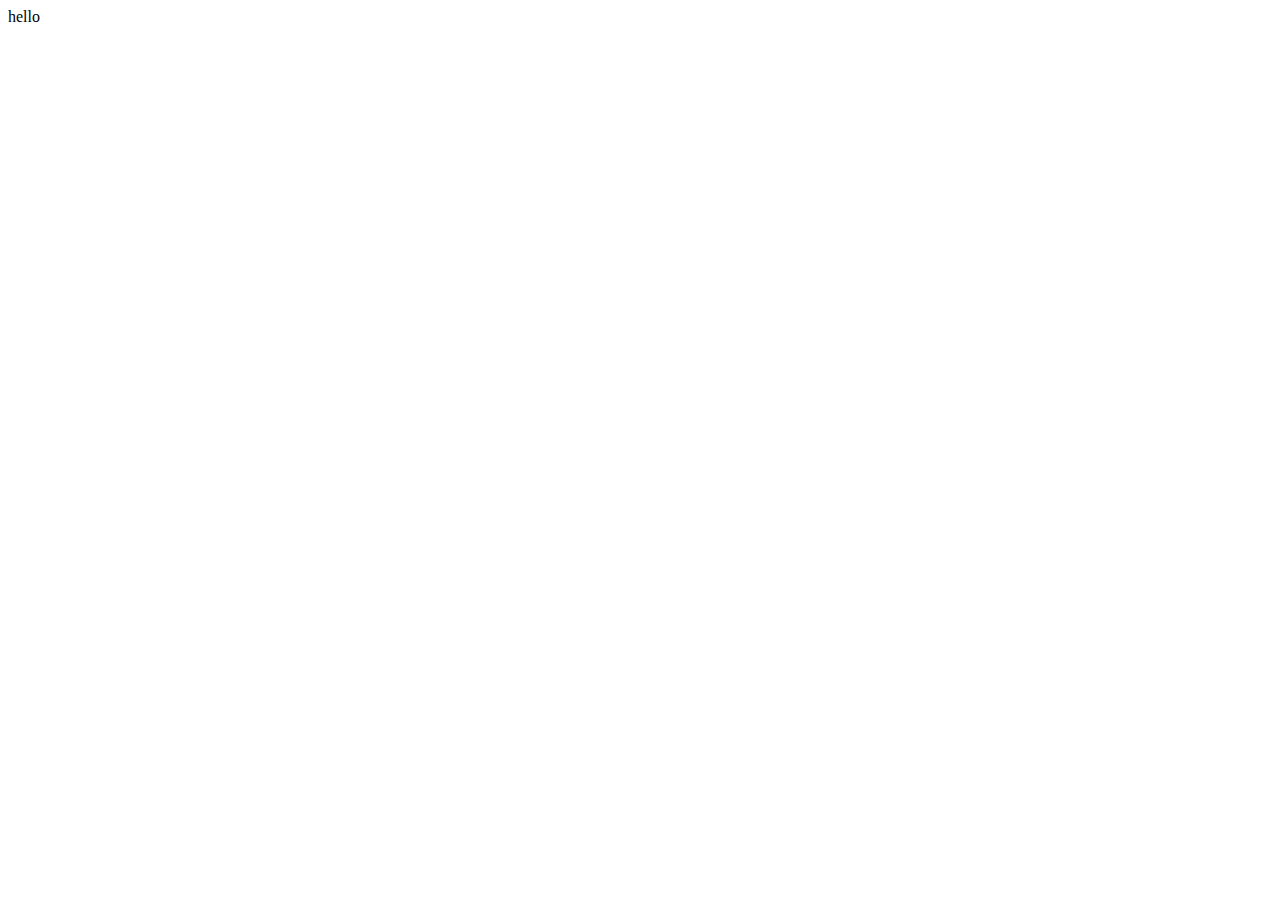
==== index.html @ 424f1051 "started project and wrote initial code for single round of rock paper scissors" ====
<!DOCTYPE html>
<html lang="en">
<head>
    <meta charset="UTF-8">
    <meta http-equiv="X-UA-Compatible" content="IE=edge">
    <meta name="viewport" content="width=device-width, initial-scale=1.0">
    <link href="./css/styles.css" rel="stylesheet">
    <title>Rock Paper Scissors</title>
</head>
<body>
    hello
    <script src="./script.js"></script>
</body>
</html>
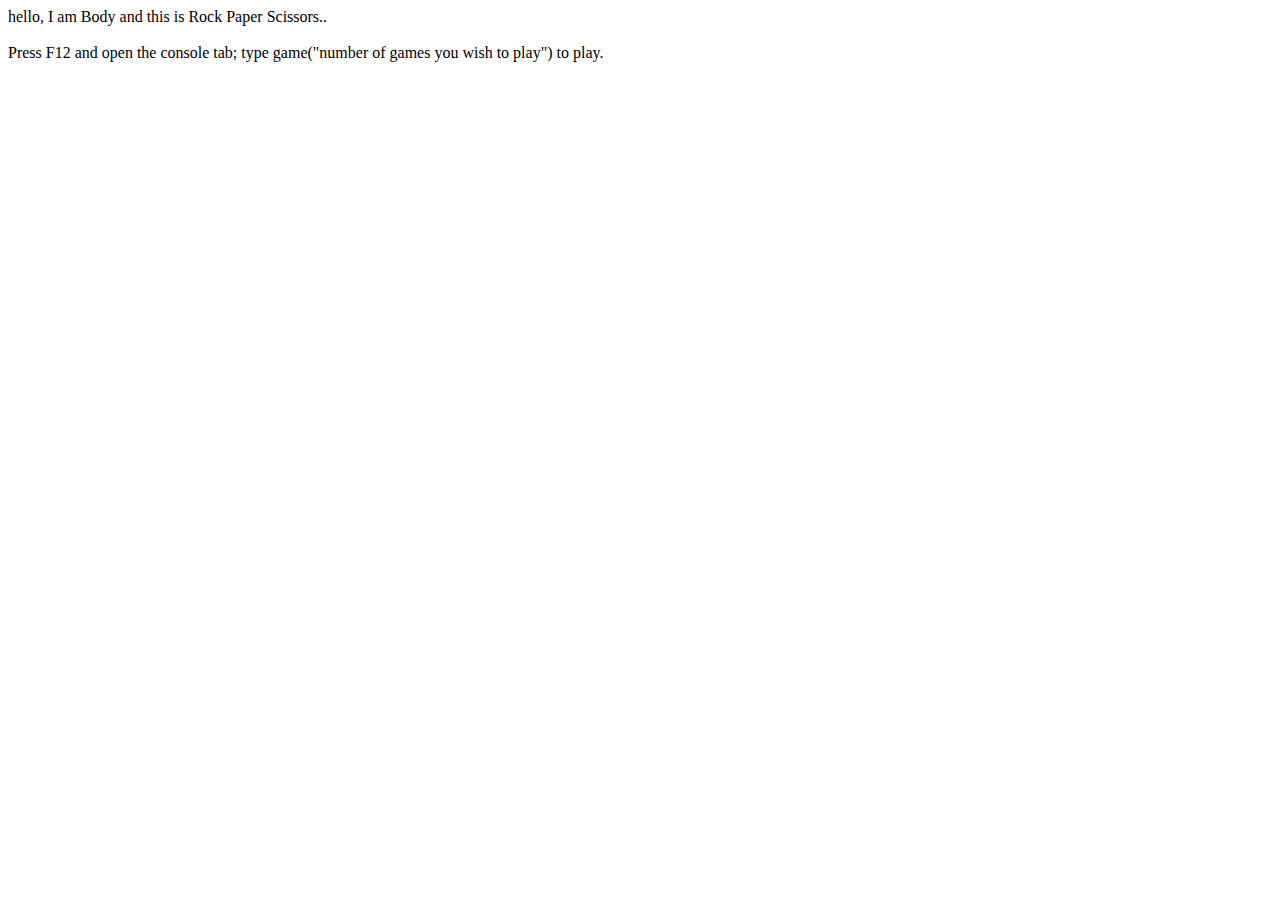
==== commit 56e48c51: "fixed win checking and results display. added more flavour text" ====
--- a/index.html
+++ b/index.html
@@ -8,7 +8,8 @@
     <title>Rock Paper Scissors</title>
 </head>
 <body>
-    hello
+    hello, I am Body and this is Rock Paper Scissors..<br><br>
+    Press F12 and open the console tab; type game("number of games you wish to play") to play.
     <script src="./script.js"></script>
 </body>
 </html>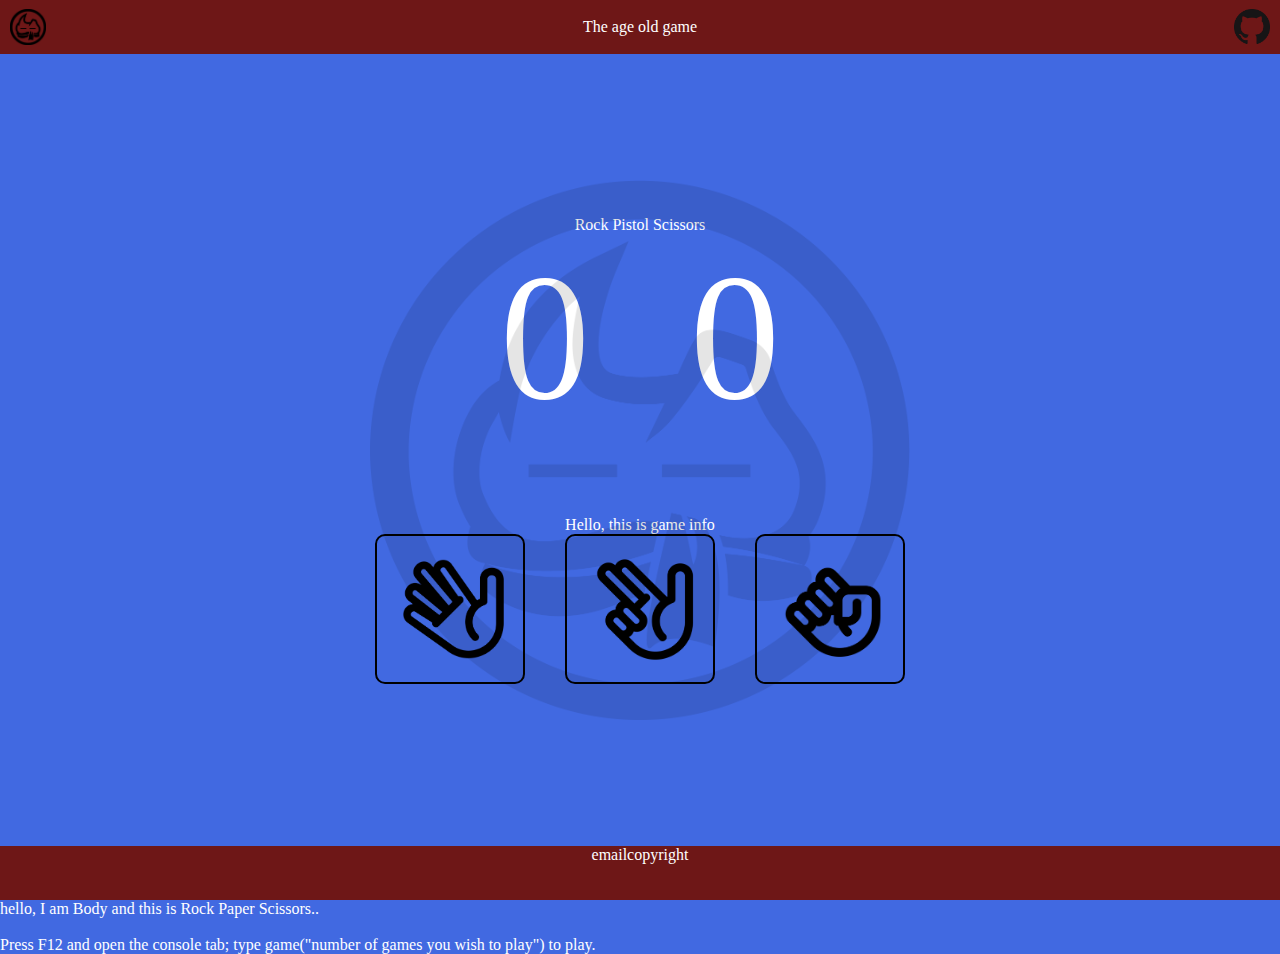
==== commit 1590d7ce: "finished skeleton and eary design" ====
--- a/index.html
+++ b/index.html
@@ -5,9 +5,34 @@
     <meta http-equiv="X-UA-Compatible" content="IE=edge">
     <meta name="viewport" content="width=device-width, initial-scale=1.0">
     <link href="./css/styles.css" rel="stylesheet">
-    <title>Rock Paper Scissors</title>
+    <title>Rock Pistol Scissors</title>
 </head>
 <body>
+    <img class="background-img" src="./img/Chorn Logo1200.png" alt="Chorn">
+    <header class="header flex">
+        <div class="icon flex"><img src="./img/Chorn Logo1200.png" alt="Chorn logo"></div>
+        <div class="text">The age old game</div>
+        <div class="icon flex"><a href="https://github.com/Bokhylle"><img src="./img/GitHub-Mark-64px.png" alt="github logo"></a></div>
+    </header>
+    <div class="flex main-container">
+        <div class="title-text">Rock Pistol Scissors</div>
+        <div class="flex game-container">
+            <div class="flex score-container">
+                <div class="score">0</div>
+                <div class="score">0</div>
+            </div>
+            <div class="game-info">Hello, this is game info</div>
+            <div class="button-container flex">
+                <div class="button paper flex"><img src="./img/noun_Hand_paper.png" alt="paper hand by Jake Dunham"></div>
+                <div class="button scissors flex"><img src="./img/noun_Hand_pistol.png" alt="pistol hand by Jake Dunham"></div>
+                <div class="button rock flex"><img src="./img/noun_Hand_edit rock.png" alt="Rock hand by Jake Dunham feat. Sindre Frisvold"></div>
+            </div>
+        </div>
+    </div>
+    <footer class="footer flex">
+        <div>email</div>
+        <div>copyright</div>
+    </footer>
     hello, I am Body and this is Rock Paper Scissors..<br><br>
     Press F12 and open the console tab; type game("number of games you wish to play") to play.
     <script src="./script.js"></script>
--- a/css/styles.css
+++ b/css/styles.css
@@ -0,0 +1,90 @@
+:root {
+    --header-footer: rgb(110, 23, 23);
+}
+* {
+    box-sizing: border-box;
+}
+.button.paper, .button.scissors, .button.rock {
+    height: 150px;
+    width: 150px;
+    border-color: black;
+    border-style: solid;
+    border-width: 2px;
+    border-radius: 10px;
+    padding: 20px;
+    margin: 0 20px 0 20px;
+}
+html {
+    color: white;
+}
+body {
+    background-color: royalblue;
+    margin: 0;
+    height: 100vh;
+}
+header img {
+    height: 4vh;
+    }
+.flex {
+    display: flex;
+}
+.background-img {
+    position: absolute;
+    max-width: 90vw;
+    max-height: 60vh;
+    top: 20vh;
+    opacity: 10%;
+    margin: auto;
+    left: 0;
+    right: 0;
+}
+.main-container, .game-container{
+    flex-direction: column;
+    align-items: center;
+}
+.main-container {
+    height: 100vh;
+    justify-content: center;
+}
+.game-container {
+    height:50vh;
+    justify-content: space-evenly;
+}
+.score-container {
+    height: 300px;
+    width: 400px;
+    justify-content: space-evenly;
+    gap: 40px;
+}
+.button-container {
+    justify-content: space-between;
+}
+.score {
+    height: auto;
+    width: auto;
+    justify-content: center;
+    align-items: center;
+    font-size: 180px;
+}
+.header, .footer {
+    position: absolute;
+    height: 6vh;
+    flex: 0;
+    width: 100%;
+    background-color: var(--header-footer);
+}
+.header {
+    top: 0;
+    justify-content: space-between;
+    align-items: center;
+    padding: 0 10px 0 10px;
+
+}
+.header .icon {
+    height: 4vh;
+
+}
+.footer {
+    bottom: 0;
+    justify-content: center;
+}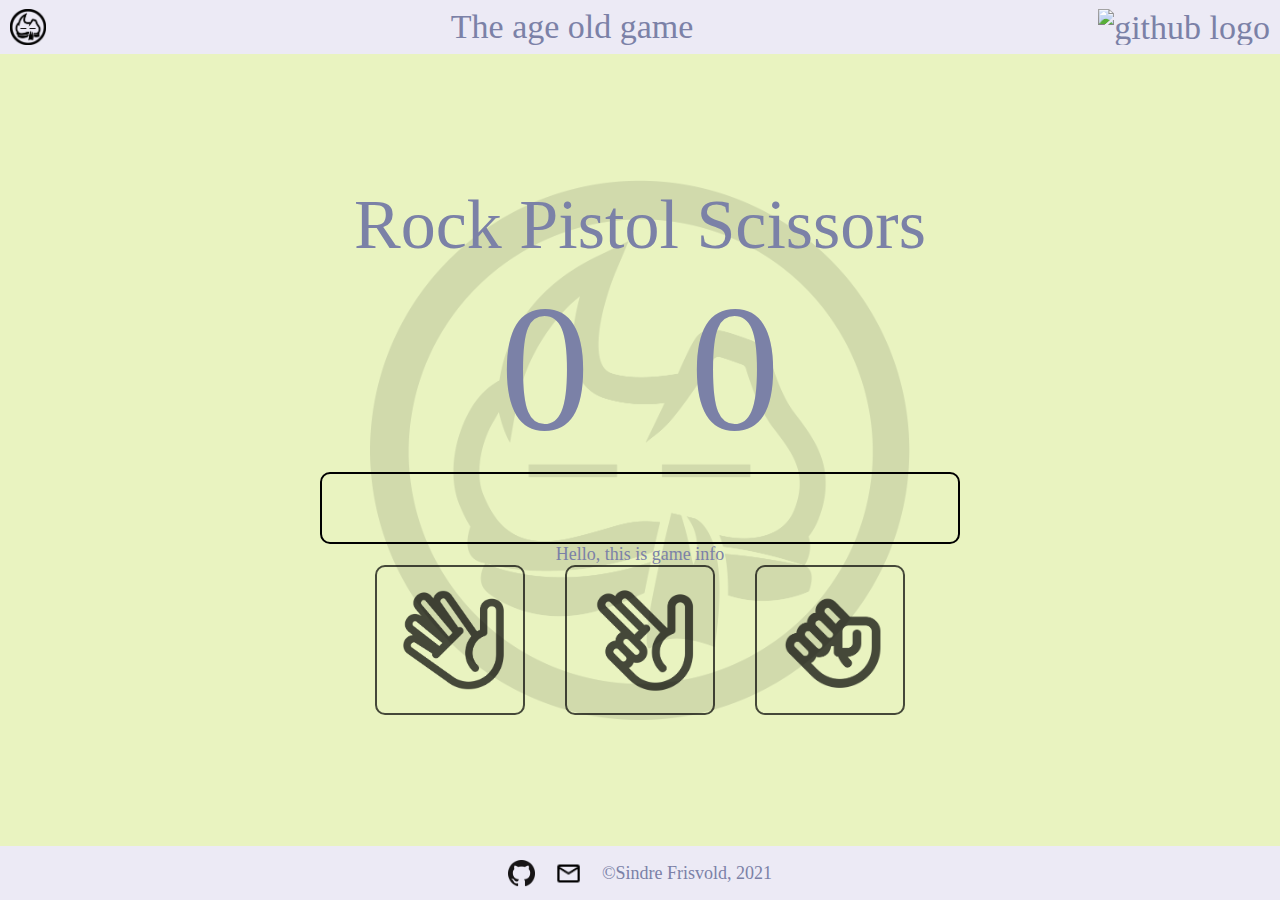
==== commit 358c7c4f: "added animation container" ====
--- a/index.html
+++ b/index.html
@@ -12,7 +12,7 @@
     <header class="header flex">
         <div class="icon flex"><img src="./img/Chorn Logo1200.png" alt="Chorn logo"></div>
         <div class="text">The age old game</div>
-        <div class="icon flex"><a href="https://github.com/Bokhylle"><img src="./img/GitHub-Mark-64px.png" alt="github logo"></a></div>
+        <div class="icon flex"><img src="./img/help_outline_black_24dp.svg" alt="github logo"></div>
     </header>
     <div class="flex main-container">
         <div class="title-text">Rock Pistol Scissors</div>
@@ -21,6 +21,7 @@
                 <div class="score">0</div>
                 <div class="score">0</div>
             </div>
+            <div class="animation-container"></div>
             <div class="game-info">Hello, this is game info</div>
             <div class="button-container flex">
                 <div class="button paper flex"><img src="./img/noun_Hand_paper.png" alt="paper hand by Jake Dunham"></div>
@@ -30,11 +31,10 @@
         </div>
     </div>
     <footer class="footer flex">
-        <div>email</div>
-        <div>copyright</div>
+        <div class="icon flex"><a href="https://github.com/Bokhylle"><img src="./img/GitHub-Mark-64px.png" alt="github logo"></a></div>
+        <div><a href="mailto:sinfr91@gmail.com"><img src="./img/outline_mail_outline_black_24dp.png" alt="email icon"></a></div>
+        <div>©Sindre Frisvold, 2021</div>
     </footer>
-    hello, I am Body and this is Rock Paper Scissors..<br><br>
-    Press F12 and open the console tab; type game("number of games you wish to play") to play.
     <script src="./script.js"></script>
 </body>
 </html>--- a/css/styles.css
+++ b/css/styles.css
@@ -1,8 +1,13 @@
 :root {
-    --header-footer: rgb(110, 23, 23);
+    --header-footer: #eceaf5;
+}
+@font-face {
+    font-family: permanent-marker;
+    src: url(/font/PermanentMarker-Regular.ttf);
 }
 * {
     box-sizing: border-box;
+    font-family: permanent-marker;
 }
 .button.paper, .button.scissors, .button.rock {
     height: 150px;
@@ -15,10 +20,11 @@
     margin: 0 20px 0 20px;
 }
 html {
-    color: white;
+    color: #7b81a7;
 }
 body {
-    background-color: royalblue;
+    background-color: #e9f3c0;
+    ;
     margin: 0;
     height: 100vh;
 }
@@ -37,6 +43,7 @@
     margin: auto;
     left: 0;
     right: 0;
+    z-index: -1;
 }
 .main-container, .game-container{
     flex-direction: column;
@@ -45,10 +52,12 @@
 .main-container {
     height: 100vh;
     justify-content: center;
+    font-size: 70px;
 }
 .game-container {
     height:50vh;
     justify-content: space-evenly;
+    font-size: 18px;
 }
 .score-container {
     height: 300px;
@@ -56,8 +65,17 @@
     justify-content: space-evenly;
     gap: 40px;
 }
+.animation-container {
+    height: 200px;
+    width: 50vw;
+    border-color: black;
+    border-style: solid;
+    border-width: 2px;
+    border-radius: 10px;
+}
 .button-container {
     justify-content: space-between;
+    opacity: 70%;
 }
 .score {
     height: auto;
@@ -78,7 +96,7 @@
     justify-content: space-between;
     align-items: center;
     padding: 0 10px 0 10px;
-
+    font-size: 34px;
 }
 .header .icon {
     height: 4vh;
@@ -87,4 +105,18 @@
 .footer {
     bottom: 0;
     justify-content: center;
+    align-items: center;
+    gap: 20px;
+}
+footer * {
+    margin: auto 0 auto 0;
+    top: 0;
+    bottom: 0;
+
+    display: flex;
+    font-size: 18px;
+    text-align: center;
+}
+footer img {
+    height: 3vh;
 }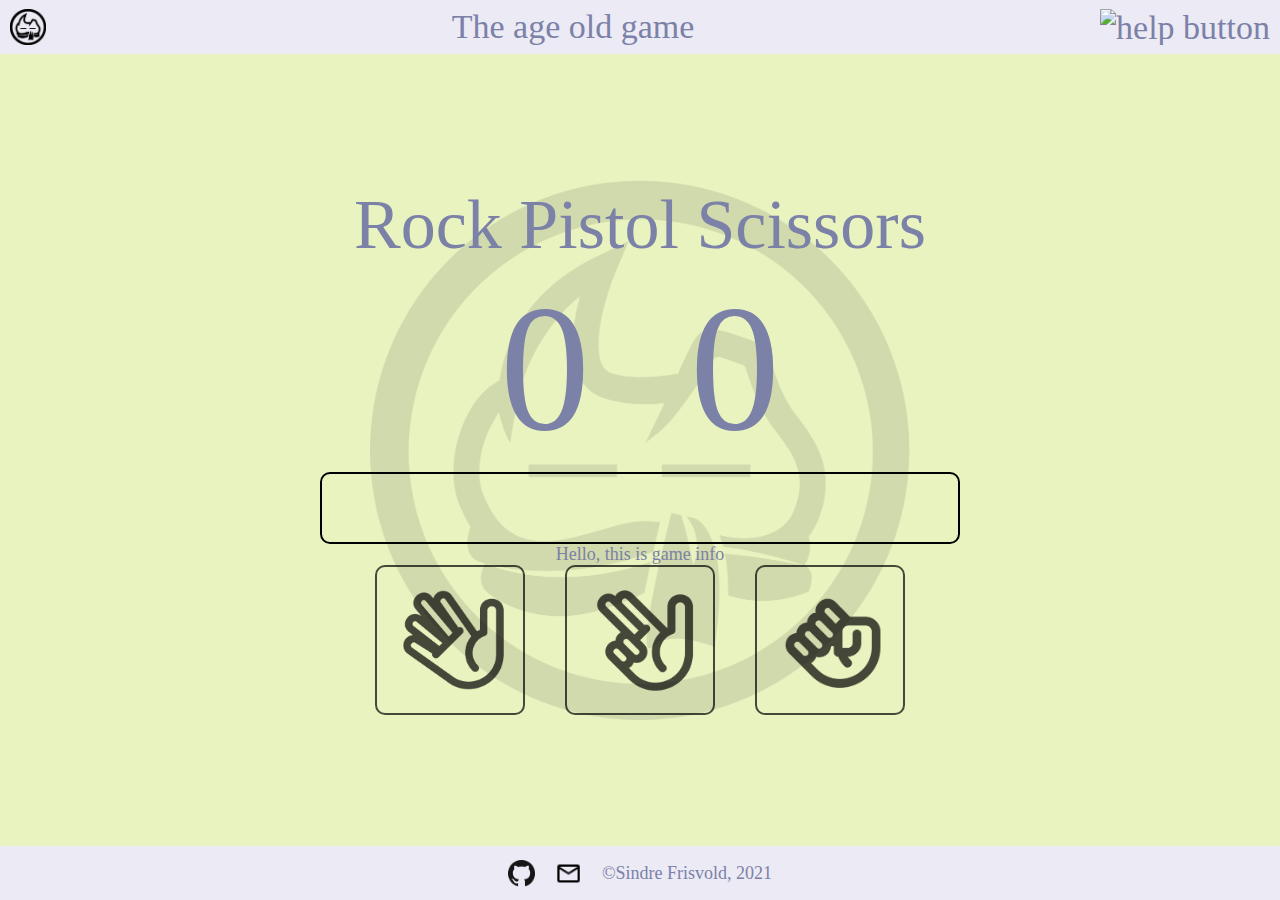
==== commit be05ed8e: "added query selectors and create elements" ====
--- a/index.html
+++ b/index.html
@@ -12,14 +12,14 @@
     <header class="header flex">
         <div class="icon flex"><img src="./img/Chorn Logo1200.png" alt="Chorn logo"></div>
         <div class="text">The age old game</div>
-        <div class="icon flex"><img src="./img/help_outline_black_24dp.svg" alt="github logo"></div>
+        <div class="icon help flex"><img src="./img/help_outline_black_24dp.svg" alt="help button"></div>
     </header>
     <div class="flex main-container">
         <div class="title-text">Rock Pistol Scissors</div>
         <div class="flex game-container">
             <div class="flex score-container">
-                <div class="score">0</div>
-                <div class="score">0</div>
+                <div class="score player">0</div>
+                <div class="score computer">0</div>
             </div>
             <div class="animation-container"></div>
             <div class="game-info">Hello, this is game info</div>
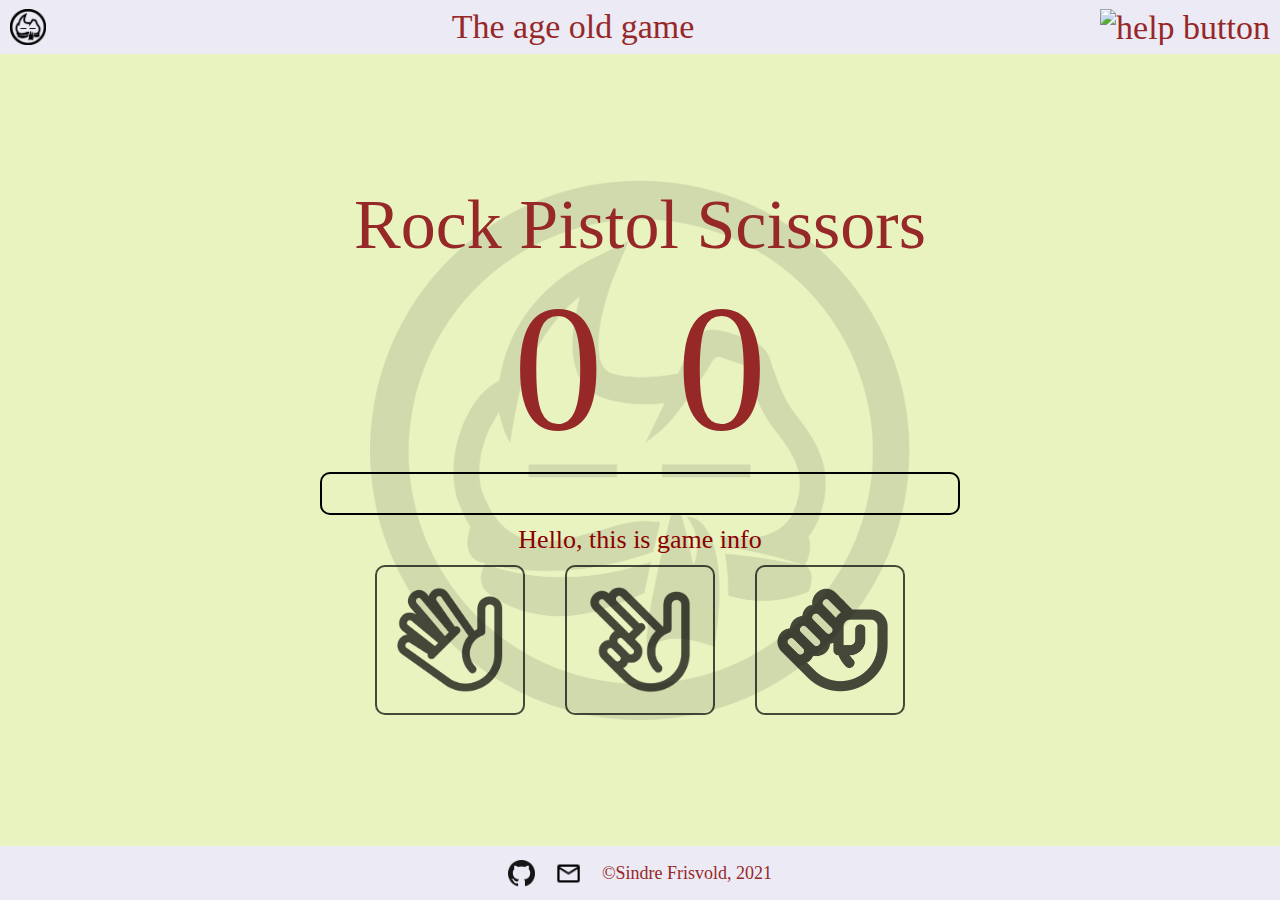
==== commit 216f82cf: "added basic functionality to buttons" ====
--- a/index.html
+++ b/index.html
@@ -18,15 +18,15 @@
         <div class="title-text">Rock Pistol Scissors</div>
         <div class="flex game-container">
             <div class="flex score-container">
-                <div class="score player">0</div>
-                <div class="score computer">0</div>
+                <div class="score player"></div>
+                <div class="score computer"></div>
             </div>
             <div class="animation-container"></div>
             <div class="game-info">Hello, this is game info</div>
             <div class="button-container flex">
-                <div class="button paper flex"><img src="./img/noun_Hand_paper.png" alt="paper hand by Jake Dunham"></div>
-                <div class="button scissors flex"><img src="./img/noun_Hand_pistol.png" alt="pistol hand by Jake Dunham"></div>
-                <div class="button rock flex"><img src="./img/noun_Hand_edit rock.png" alt="Rock hand by Jake Dunham feat. Sindre Frisvold"></div>
+                <div id="paper" class="button paper flex"><img src="./img/noun_Hand_paper.png" alt="paper hand by Jake Dunham"></div>
+                <div id="scissors" class="button scissors flex"><img src="./img/noun_Hand_pistol.png" alt="pistol hand by Jake Dunham"></div>
+                <div id="rock" class="button rock flex"><img src="./img/noun_Hand_edit rock.png" alt="Rock hand by Jake Dunham feat. Sindre Frisvold"></div>
             </div>
         </div>
     </div>
--- a/css/styles.css
+++ b/css/styles.css
@@ -9,18 +9,9 @@
     box-sizing: border-box;
     font-family: permanent-marker;
 }
-.button.paper, .button.scissors, .button.rock {
-    height: 150px;
-    width: 150px;
-    border-color: black;
-    border-style: solid;
-    border-width: 2px;
-    border-radius: 10px;
-    padding: 20px;
-    margin: 0 20px 0 20px;
-}
+
 html {
-    color: #7b81a7;
+    color: rgb(150, 40, 40);
 }
 body {
     background-color: #e9f3c0;
@@ -53,6 +44,7 @@
     height: 100vh;
     justify-content: center;
     font-size: 70px;
+    text-align: center;
 }
 .game-container {
     height:50vh;
@@ -60,10 +52,10 @@
     font-size: 18px;
 }
 .score-container {
-    height: 300px;
+    height: auto;
     width: 400px;
     justify-content: space-evenly;
-    gap: 40px;
+    gap: 0 40px 0 40px;
 }
 .animation-container {
     height: 200px;
@@ -73,9 +65,28 @@
     border-width: 2px;
     border-radius: 10px;
 }
+.game-info {
+    padding: 10px;
+    font-size: 26px;
+    color: darkred;
+}
 .button-container {
     justify-content: space-between;
     opacity: 70%;
+}
+.button.paper, .button.scissors, .button.rock {
+    height: 150px;
+    width: 150px;
+    border-color: black;
+    border-style: solid;
+    border-width: 2px;
+    border-radius: 10px;
+    padding: 20px;
+    margin: 0 20px 0 20px;
+    transition: 0.07s;
+}
+.clicked {
+    transform: scale(0.9);
 }
 .score {
     height: auto;
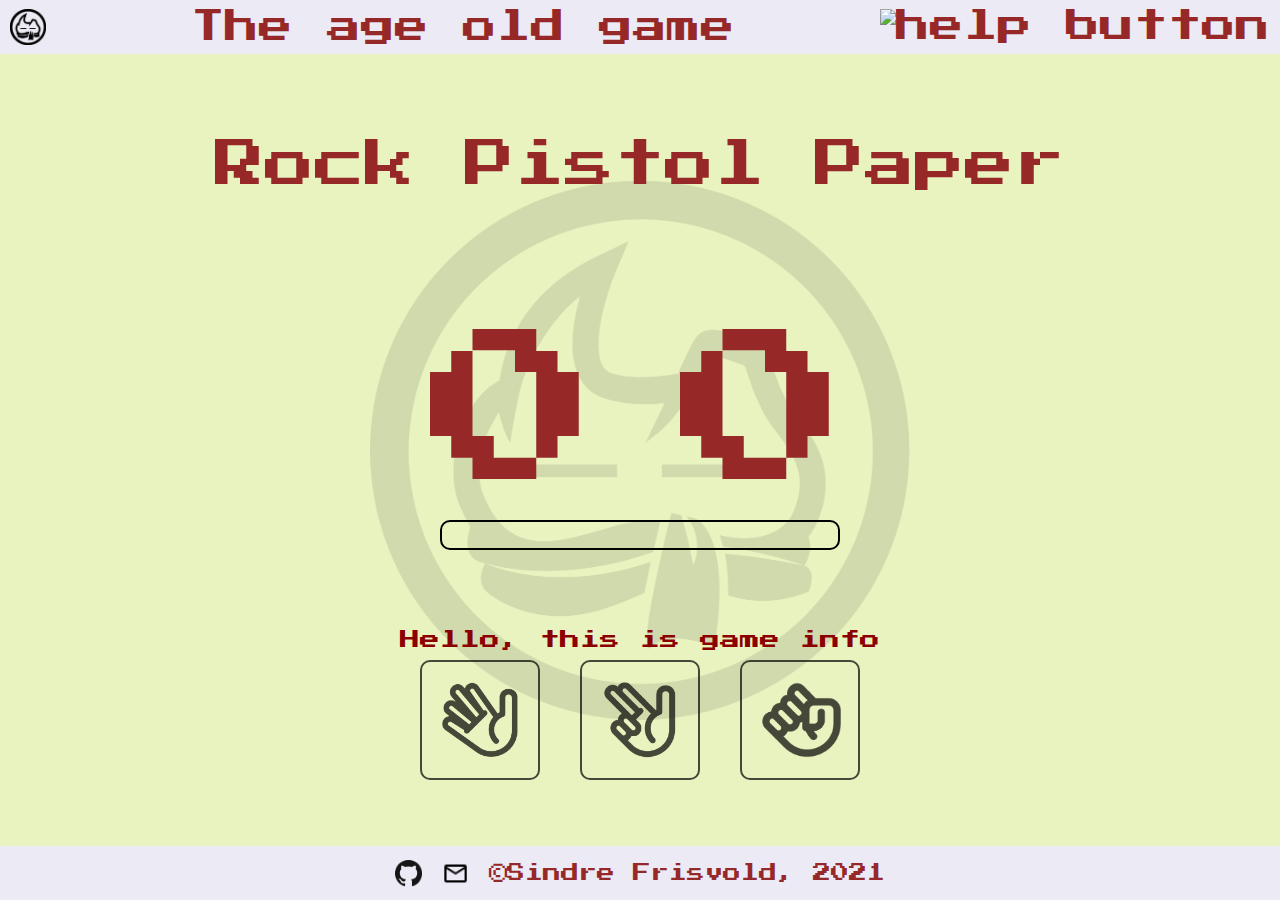
==== commit a374a5e0: "added basic animations" ====
--- a/index.html
+++ b/index.html
@@ -5,7 +5,7 @@
     <meta http-equiv="X-UA-Compatible" content="IE=edge">
     <meta name="viewport" content="width=device-width, initial-scale=1.0">
     <link href="./css/styles.css" rel="stylesheet">
-    <title>Rock Pistol Scissors</title>
+    <title>Rock Pistol Paper</title>
 </head>
 <body>
     <img class="background-img" src="./img/Chorn Logo1200.png" alt="Chorn">
@@ -15,7 +15,7 @@
         <div class="icon help flex"><img src="./img/help_outline_black_24dp.svg" alt="help button"></div>
     </header>
     <div class="flex main-container">
-        <div class="title-text">Rock Pistol Scissors</div>
+        <div class="title-text">Rock Pistol Paper</div>
         <div class="flex game-container">
             <div class="flex score-container">
                 <div class="score player"></div>
@@ -24,9 +24,9 @@
             <div class="animation-container"></div>
             <div class="game-info">Hello, this is game info</div>
             <div class="button-container flex">
-                <div id="paper" class="button paper flex"><img src="./img/noun_Hand_paper.png" alt="paper hand by Jake Dunham"></div>
-                <div id="scissors" class="button scissors flex"><img src="./img/noun_Hand_pistol.png" alt="pistol hand by Jake Dunham"></div>
-                <div id="rock" class="button rock flex"><img src="./img/noun_Hand_edit rock.png" alt="Rock hand by Jake Dunham feat. Sindre Frisvold"></div>
+                <div id="paper" class="button buttonz paper flex"><img src="./img/noun_Hand_paper.png" alt="paper hand by Jake Dunham"></div>
+                <div id="scissors" class="button buttonz scissors flex"><img src="./img/noun_Hand_pistol.png" alt="pistol hand by Jake Dunham"></div>
+                <div id="rock" class="button buttonz rock flex"><img src="./img/noun_Hand_edit rock.png" alt="Rock hand by Jake Dunham feat. Sindre Frisvold"></div>
             </div>
         </div>
     </div>
--- a/css/styles.css
+++ b/css/styles.css
@@ -1,22 +1,42 @@
 :root {
     --header-footer: #eceaf5;
+    --backgroundcolor: #e9f3c0;
 }
 @font-face {
     font-family: permanent-marker;
-    src: url(/font/PermanentMarker-Regular.ttf);
+    src: url(../font/PermanentMarker-Regular.ttf);
+}
+@font-face {
+    font-family: press-start;
+    src: url(../font/PressStart2P-Regular.ttf);
+}
+@keyframes battle {
+    0%  {margin-bottom: 0;}
+    40% {margin-bottom: 30px;}
+    100% {margin-bottom: 0px;
+        animation-timing-function: ease-in;}
 }
 * {
     box-sizing: border-box;
-    font-family: permanent-marker;
-}
-
+    font-family: press-start;
+}
+.animation-hand {
+    animation-name: battle;
+    animation-timing-function: ease-in-out;
+    animation-duration: 1s;
+    animation-iteration-count: 3;
+    animation-delay: 0.7s;
+    
+}
 html {
     color: rgb(150, 40, 40);
-}
+overflow: hidden;
+}
+
 body {
-    background-color: #e9f3c0;
+    background-color: var(--backgroundcolor)
     ;
-    margin: 0;
+    margin: 0 0 0 0;
     height: 100vh;
 }
 header img {
@@ -42,8 +62,8 @@
 }
 .main-container {
     height: 100vh;
-    justify-content: center;
-    font-size: 70px;
+    justify-content: space-evenly;
+    font-size: 50px;
     text-align: center;
 }
 .game-container {
@@ -51,23 +71,44 @@
     justify-content: space-evenly;
     font-size: 18px;
 }
+.title-text {
+    padding: 20px;
+}
 .score-container {
     height: auto;
-    width: 400px;
+    width: 500px;
     justify-content: space-evenly;
-    gap: 0 40px 0 40px;
+    gap: 40px;
+    margin: 0 0 50px 0;
 }
 .animation-container {
     height: 200px;
-    width: 50vw;
+    display: flex;
+    align-items: flex-end;
+    position: relative;
+    bottom: 70px;
+    margin-top: 40px;
+    max-width: 550px;
+    min-width: 400px;
     border-color: black;
     border-style: solid;
     border-width: 2px;
     border-radius: 10px;
+    justify-content: space-between;
+}
+.animation-container img {
+    max-height: 80%;
+    max-width: 80%;
+}
+.playerhand {
+    transform: scaleX(-1) rotate(-45deg);
+}
+.computerhand {
+    transform: rotate(-45deg);
 }
 .game-info {
     padding: 10px;
-    font-size: 26px;
+    font-size: 20px;
     color: darkred;
 }
 .button-container {
@@ -75,8 +116,8 @@
     opacity: 70%;
 }
 .button.paper, .button.scissors, .button.rock {
-    height: 150px;
-    width: 150px;
+    height: 120px;
+    width: 120px;
     border-color: black;
     border-style: solid;
     border-width: 2px;
@@ -85,6 +126,9 @@
     margin: 0 20px 0 20px;
     transition: 0.07s;
 }
+.button {
+    transition: 0.07s;
+}
 .clicked {
     transform: scale(0.9);
 }
@@ -93,7 +137,68 @@
     width: auto;
     justify-content: center;
     align-items: center;
-    font-size: 180px;
+    font-size: 170px;
+}
+.background-shadow {
+    display: flex;
+    justify-content: center;
+    align-items: center;
+    top: 0;
+    position: absolute;
+    height: 100%;
+    width: 100%;
+    z-index: 2;
+    background-color: black;
+    opacity: 60%;
+}
+.info-box {
+    position: absolute;
+    margin: auto;
+    inset: 0 0 0 0;
+    display: flex;
+    flex-direction: column;
+    justify-content: center;
+    align-items: center;
+    background-color: var(--backgroundcolor);
+    width: 80vw;
+    max-width: 600px;
+    height: 40vh;
+    z-index: 3;
+    opacity: 100%;
+    border-radius: 20px;
+    border-style: solid;
+    border-width: 1px;
+    box-shadow: 0 0 35px#eceaf5;
+    border-color: black;
+}
+.info-box div  {
+    background-color: rgb(63, 62, 62);
+    width: 200px;
+    height: 70px;
+    color: var(--header-footer);
+    text-align: center;
+    border-radius: 12px;
+    border-color: black;
+    border-width: 1px;
+    border-style: solid;
+    padding: 9px;
+    font-size: 20px;
+    margin: 20px;
+
+}
+.info-text {
+    text-align: center;
+    font-size: 20px;
+}
+.info-text.help {
+    font-size: 16px;
+    text-align: center;
+    padding: 15px;
+    line-height: 30px;
+}
+.info-text.help h1{
+    line-height: 40px;
+    font-size: 24px;
 }
 .header, .footer {
     position: absolute;
@@ -102,12 +207,19 @@
     width: 100%;
     background-color: var(--header-footer);
 }
+.button.exit {
+    font-size: 14px;
+    position: relative;
+    bottom: 20px;
+    height: auto;
+}
 .header {
     top: 0;
     justify-content: space-between;
     align-items: center;
     padding: 0 10px 0 10px;
     font-size: 34px;
+    text-align: center;
 }
 .header .icon {
     height: 4vh;
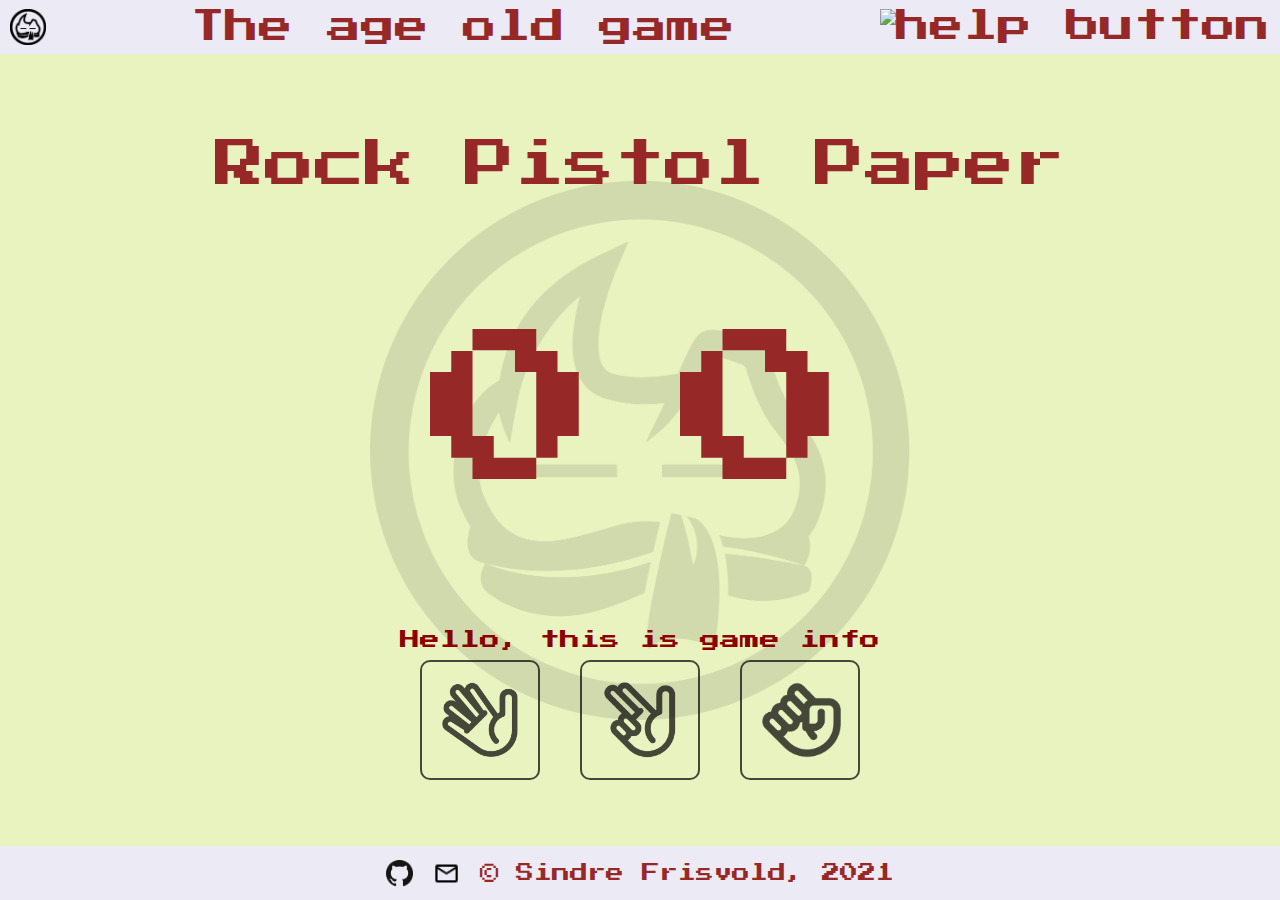
==== commit 9608af29: "added mobile layout" ====
--- a/index.html
+++ b/index.html
@@ -25,7 +25,7 @@
             <div class="game-info">Hello, this is game info</div>
             <div class="button-container flex">
                 <div id="paper" class="button buttonz paper flex"><img src="./img/noun_Hand_paper.png" alt="paper hand by Jake Dunham"></div>
-                <div id="scissors" class="button buttonz scissors flex"><img src="./img/noun_Hand_pistol.png" alt="pistol hand by Jake Dunham"></div>
+                <div id="pistol" class="button buttonz scissors flex"><img src="./img/noun_Hand_pistol.png" alt="pistol hand by Jake Dunham"></div>
                 <div id="rock" class="button buttonz rock flex"><img src="./img/noun_Hand_edit rock.png" alt="Rock hand by Jake Dunham feat. Sindre Frisvold"></div>
             </div>
         </div>
@@ -33,7 +33,7 @@
     <footer class="footer flex">
         <div class="icon flex"><a href="https://github.com/Bokhylle"><img src="./img/GitHub-Mark-64px.png" alt="github logo"></a></div>
         <div><a href="mailto:sinfr91@gmail.com"><img src="./img/outline_mail_outline_black_24dp.png" alt="email icon"></a></div>
-        <div>©Sindre Frisvold, 2021</div>
+        <div>© Sindre Frisvold, 2021</div>
     </footer>
     <script src="./script.js"></script>
 </body>
--- a/css/styles.css
+++ b/css/styles.css
@@ -12,10 +12,11 @@
 }
 @keyframes battle {
     0%  {margin-bottom: 0;}
-    40% {margin-bottom: 30px;}
+    70% {margin-bottom: 30px;}
     100% {margin-bottom: 0px;
         animation-timing-function: ease-in;}
 }
+
 * {
     box-sizing: border-box;
     font-family: press-start;
@@ -23,7 +24,7 @@
 .animation-hand {
     animation-name: battle;
     animation-timing-function: ease-in-out;
-    animation-duration: 1s;
+    animation-duration: .7s;
     animation-iteration-count: 3;
     animation-delay: 0.7s;
     
@@ -91,7 +92,7 @@
     max-width: 550px;
     min-width: 400px;
     border-color: black;
-    border-style: solid;
+
     border-width: 2px;
     border-radius: 10px;
     justify-content: space-between;
@@ -242,4 +243,78 @@
 }
 footer img {
     height: 3vh;
+}
+@media only screen and (max-width: 720px) {
+.header, .footer {
+    height: 8vh;
+    font-size: 16px;
+}
+.animation-container {
+    max-width: 400px;
+    min-width: 250px;
+    max-height: 100px;
+    margin: 0;
+    gap: 0;
+    padding: 0;
+}
+.animation-container img {
+    max-height: 80%;
+    position: relative;
+    top: 50px
+}
+.button.paper, .button.scissors, .button.rock {
+    height: 80px;
+    width: 80px;
+    padding: 8px;
+    margin: 0 10px 0 10px;
+}
+.score {
+font-size: 80px;
+position: relative;
+bottom: 40px;
+
+}
+div.score-container {
+    margin: 0 0 0 0;
+bottom: 0;
+padding: 0;
+gap: 20px;
+width: 300px;
+}
+.title-text {
+    font-size: 26px;
+    line-height: 40px;
+}
+.game-info {
+    font-size: 12px;
+    padding: 0 16px 0 16px;
+    min-height: 50px;
+}
+ .footer div {
+    font-size: 10px;
+}
+.info-box {
+    height: 50%;
+    margin: 0 auto 0 auto;
+    top: 20%;
+}
+p.info-text , p.info-text h1{
+    font-size: 14px;
+    line-height: 20px;
+}
+.info-text.help {
+    font-size: 12px;
+    line-height: 12px;
+}
+.info-text.help h1 {
+    font-size: 12px;
+    line-height: 14px;
+}
+div.button.exit, div.button{
+    font-size: 10px;
+
+}
+div.button.exit {
+    max-height: 35px;
+}
 }